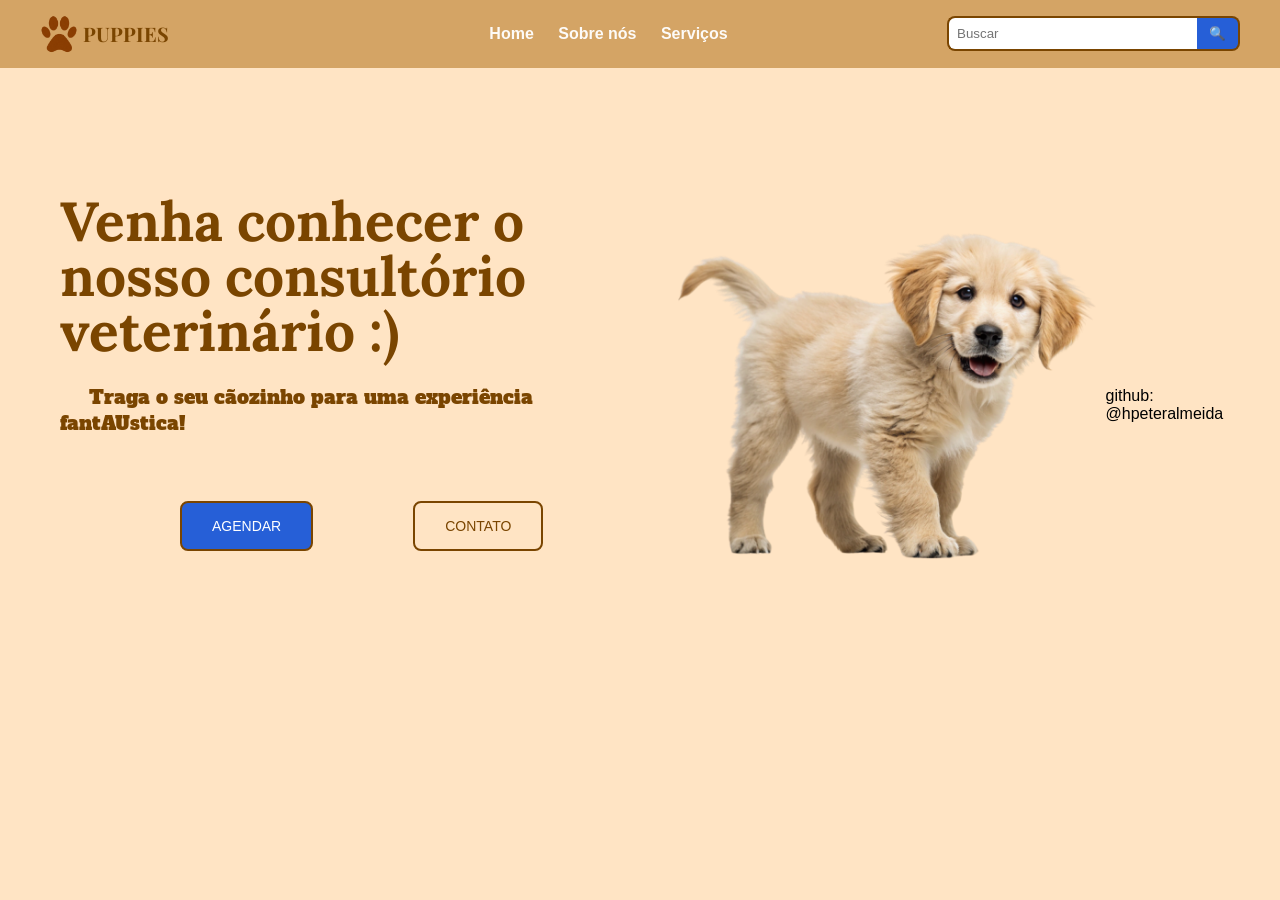
==== petshoplanding/index.html @ 5ed96585 "Landing Page" ====
<!DOCTYPE html>
<html lang="en">
<head>
    <meta charset="UTF-8">
    <meta name="viewport" content="width=device-width, initial-scale=1.0">
    <title>Document</title>
    <link rel="stylesheet" href="./style.css">
</head>
<body>
    <div class="menu">
        <div class="logo">
            <img src="./imagens/puppypaw.png" width="40px">
            <p>PUPPIES</p>
        </div>
        <div class="link">
            <a class="casa" href="./paginas/home.html">Home</a>
            <a class="sobre" href="./paginas/about.html">Sobre nós</a>
            <a class="servicos" href="./paginas/services.html">Serviços</a>
        </div>
        <div class="pesquisa">
            <input id="busca" type="text" placeholder="Buscar">
            <button type="submit">&#128269;</button>
        </div>   
    </div>
    <div class="content">
        <div class="text">
            <h1>Venha conhecer o nosso consultório veterinário :)</h1>
            <p>Traga o seu cãozinho para uma experiência fantAUstica!</p>
            <div class="actions">
                <a class="booking" href="./paginas/booking.html">AGENDAR</a>
                <a class="contact" href="./paginas/contatos.html">CONTATO</a>
            </div>
        </div>
        <div>   
            <img src="./imagens/puppy.png">
        </div>
        <div class="footer">github: @hpeteralmeida</div>   
    </div>
</body>
</html>
---- petshoplanding/style.css ----
@import url('https://fonts.googleapis.com/css2?family=Oswald:wght@200..700&family=Playfair+Display:ital,wght@0,400..900;1,400..900&family=Roboto:ital,wght@0,100..900;1,100..900&display=swap');
@import url('https://fonts.googleapis.com/css2?family=Alfa+Slab+One&family=Oswald:wght@200..700&family=Playfair+Display:ital,wght@0,400..900;1,400..900&family=Roboto:ital,wght@0,100..900;1,100..900&display=swap');
@import url('https://fonts.googleapis.com/css2?family=Alfa+Slab+One&family=Lora:ital,wght@0,400..700;1,400..700&family=Oswald:wght@200..700&family=Playfair+Display:ital,wght@0,400..900;1,400..900&family=Roboto:ital,wght@0,100..900;1,100..900&display=swap');
*{
    margin: 0;
    padding: 0;
    box-sizing: border-box;
    font-family: Verdana, Geneva, Tahoma, sans-serif;
}

.menu{
    display: flex;
    padding: 15px 40px;
    justify-content: space-between;
    gap: 15px;
    align-items: center;
    background-color: rgb(212, 164, 101);
}

.logo{
    display: flex;
    width: 250px;
    max-width: 30%;
    align-items: center;
}

.logo img{
    padding: 0;
    margin-right: 5px;
    width: 40px;
    max-width: 15%;
}

.logo p{
    padding: 0;
    font-family: Playfair Display;
    font-weight: 700;
    font-size: 20px;
    color: rgb(122, 69, 0);
}

.link a{
    justify-content: center;
    text-decoration:none;
    color:rgba(255, 255, 255, 0.956);
    font-weight:bold;
    margin-right:20px;
}

.link a:hover{
    color: wheat;
}

.pesquisa {
    display: flex; 
}

.pesquisa input{
    display: flex;
    width: 250px;
    padding: 8px;
    border: 2px solid rgb(122, 69, 0);
    border-right: none;
    border-top-left-radius: 8px;
    border-bottom-left-radius: 8px;
}

.pesquisa button{
    padding: 8px 12px;
    border: 2px solid rgb(122, 69, 0);
    border-left: none;
    border-top-right-radius: 8px;
    border-bottom-right-radius: 8px;
    background: rgb(38, 95, 215);
    cursor: pointer;
}

body {
    background-color: bisque;
}

.content{
    margin: 10px;
    padding: 10px;
    padding-top: 100px ;
    display: flex;
    align-items: center;
    justify-content: center;
    
}

.content text{
    display: flex;
    height: 300px;

    padding-top: 40%;
    align-items: center;
}
.content h1{
    color: rgb(122, 69, 0);
    max-width: 700px;
    padding-left: 40px;
    font-family: Lora;
    font-size: 55px;
    padding-bottom: 25px;
    line-height: 1em;   
}

.content p{
    color: rgb(122, 69, 0);
    padding-left: 40px;
    text-indent: 1.5em;
    font-family: Alfa Slab One;
    font-size: 19px;
}

.content actions{
    display: grid;
}

.content img{   
    padding: none;
    align-content:first baseline;
    width: 450px;
    height:max-content;   
}

.actions {
    display: flex;
    height: 180px;
    align-items: center;
    padding-left: 160px;
    gap: 100px;
}

.booking{
    display: flex;
    text-decoration: none;
    border: 2px solid rgb(122, 69, 0);
    border-radius: 8px;
    color: white;
    background-color: rgb(38, 95, 215);
    padding: 15px;
    padding-left: 30px;
    padding-right: 30px;
    font-size: 14px;
}

.contact{
    display: flex;
    text-decoration: none;
    border: 2px solid rgb(122, 69, 0);
    border-radius: 8px;
    color: rgb(122, 69, 0);
    background-color: bisque;
    padding: 15px;
    padding-left: 30px;
    padding-right: 30px;
    font-size: 14px;   
}
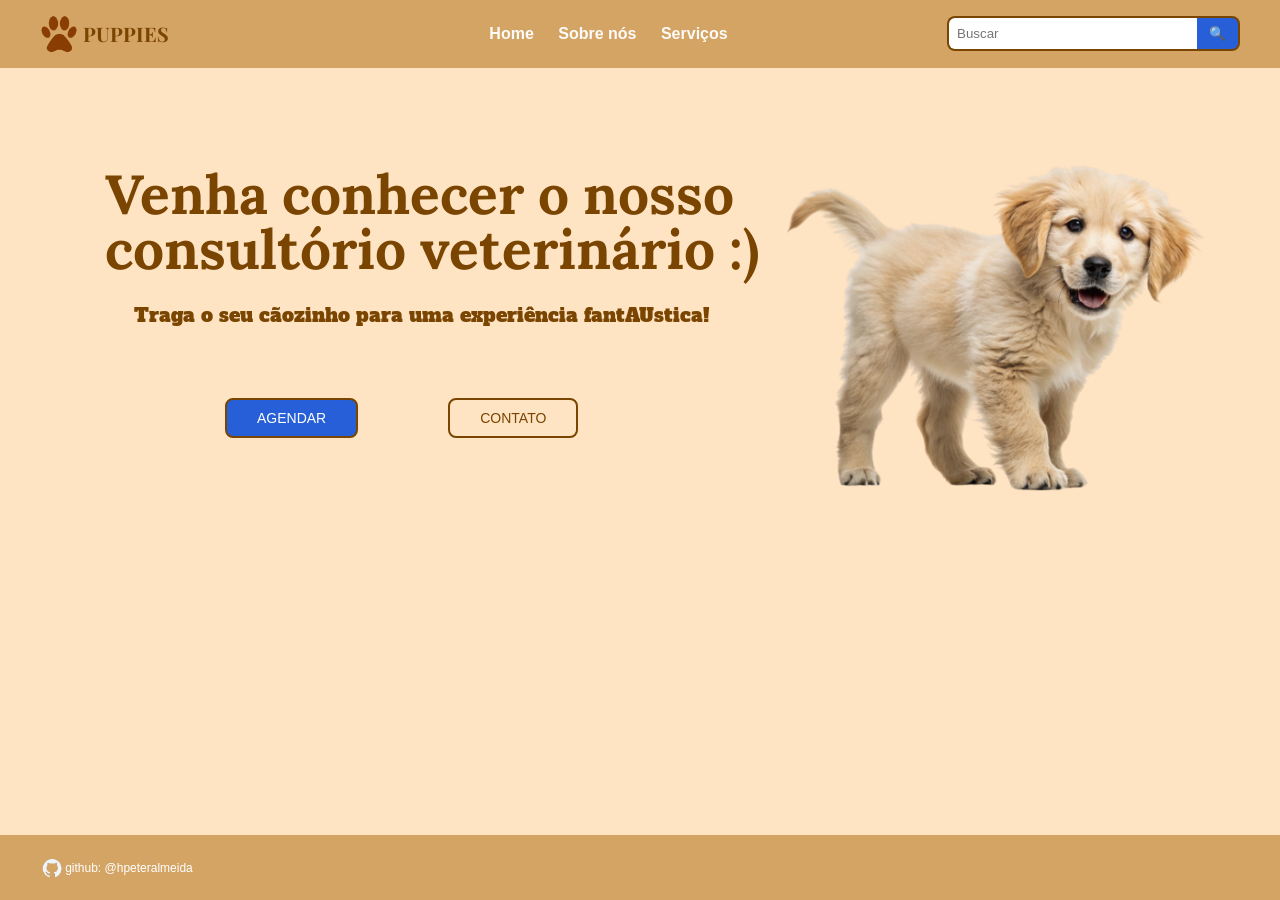
==== commit 2827d98a: "Refactor HTML structure and update footer" ====
--- a/petshoplanding/index.html
+++ b/petshoplanding/index.html
@@ -7,13 +7,13 @@
     <link rel="stylesheet" href="./style.css">
 </head>
 <body>
-    <div class="menu">
+    <header class="menu">
         <div class="logo">
             <img src="./imagens/puppypaw.png" width="40px">
             <p>PUPPIES</p>
         </div>
         <div class="link">
-            <a class="casa" href="./paginas/home.html">Home</a>
+            <a class="casa" href="./index.html">Home</a>
             <a class="sobre" href="./paginas/about.html">Sobre nós</a>
             <a class="servicos" href="./paginas/services.html">Serviços</a>
         </div>
@@ -21,8 +21,8 @@
             <input id="busca" type="text" placeholder="Buscar">
             <button type="submit">&#128269;</button>
         </div>   
-    </div>
-    <div class="content">
+    </header>
+    <main class="content">
         <div class="text">
             <h1>Venha conhecer o nosso consultório veterinário :)</h1>
             <p>Traga o seu cãozinho para uma experiência fantAUstica!</p>
@@ -34,7 +34,10 @@
         <div>   
             <img src="./imagens/puppy.png">
         </div>
-        <div class="footer">github: @hpeteralmeida</div>   
-    </div>
+    </main>
+    <footer>
+        <img src="./imagens/github.png">
+        <p>github: @hpeteralmeida</p>
+    </footer>
 </body>
-</html>+</html>
--- a/petshoplanding/style.css
+++ b/petshoplanding/style.css
@@ -8,8 +8,19 @@
     font-family: Verdana, Geneva, Tahoma, sans-serif;
 }
 
-.menu{
+body {
+    background-color: bisque;
     display: flex;
+    flex-direction: column;
+    height: min-content;
+    min-height: 100%;
+}
+
+header{
+    display: flex;
+    position: fixed;
+    top: 0;
+    width: 100%;
     padding: 15px 40px;
     justify-content: space-between;
     gap: 15px;
@@ -75,27 +86,24 @@
     cursor: pointer;
 }
 
-body {
-    background-color: bisque;
-}
-
 .content{
     margin: 10px;
     padding: 10px;
     padding-top: 100px ;
     display: flex;
     align-items: center;
+    justify-content: center;  
     justify-content: center;
-    
+    flex-grow: 1;
 }
 
 .content text{
     display: flex;
     height: 300px;
-
     padding-top: 40%;
     align-items: center;
 }
+
 .content h1{
     color: rgb(122, 69, 0);
     max-width: 700px;
@@ -130,7 +138,7 @@
     height: 180px;
     align-items: center;
     padding-left: 160px;
-    gap: 100px;
+    gap: 90px;
 }
 
 .booking{
@@ -140,7 +148,7 @@
     border-radius: 8px;
     color: white;
     background-color: rgb(38, 95, 215);
-    padding: 15px;
+    padding: 10px;
     padding-left: 30px;
     padding-right: 30px;
     font-size: 14px;
@@ -153,8 +161,26 @@
     border-radius: 8px;
     color: rgb(122, 69, 0);
     background-color: bisque;
-    padding: 15px;
+    padding: 10px;
     padding-left: 30px;
     padding-right: 30px;
     font-size: 14px;   
-}+}
+
+footer{
+    display: flex;
+    position: fixed;
+    bottom: 0;
+    padding-left: 40px;
+    width: 100%;
+    height: 65px;
+    background-color: rgb(212, 164, 101);
+    align-items: center;
+    color: white;
+    font-size: 12px; 
+}
+
+footer img{
+    height: 20px;
+}
+
